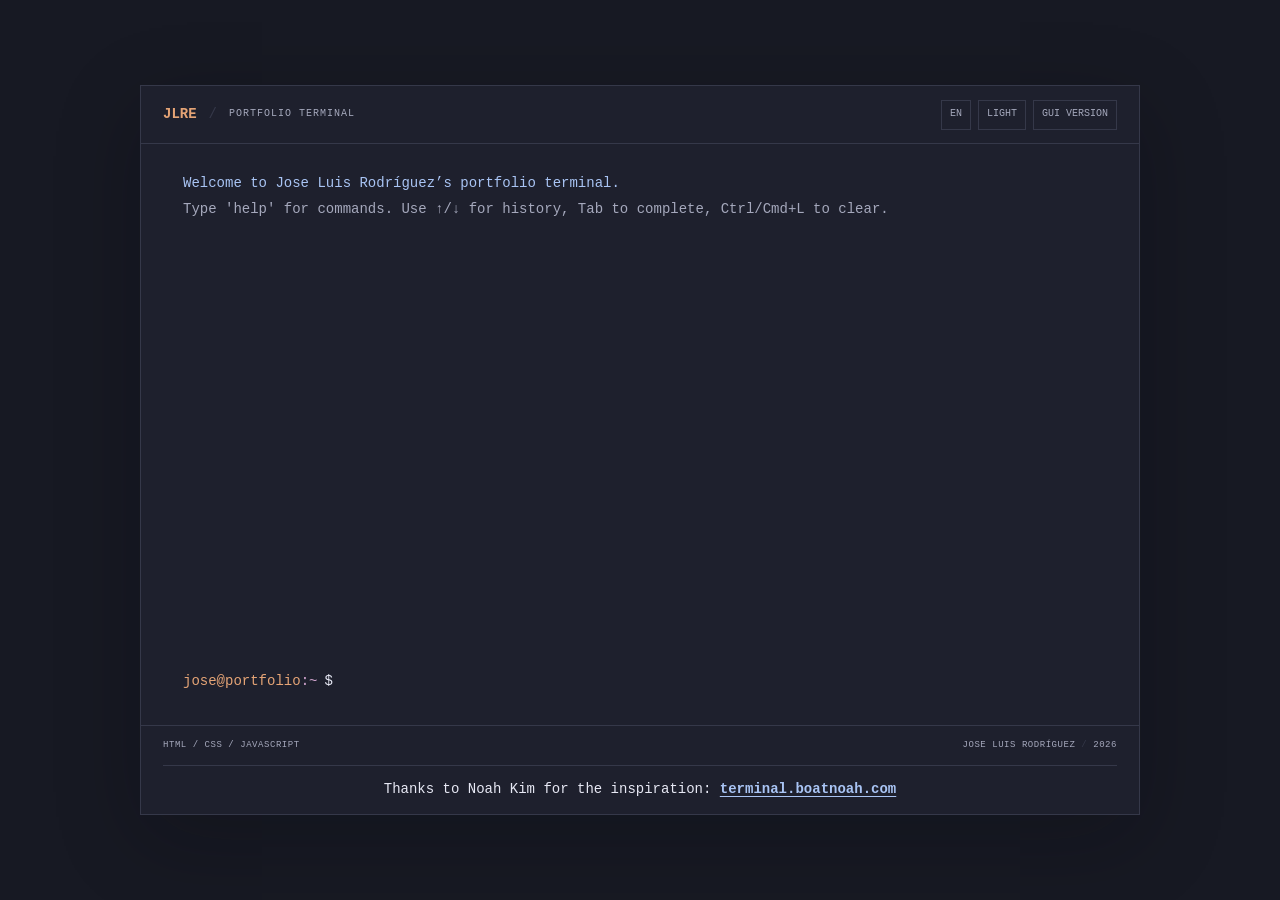
==== terminal/index.html @ 43791d07 "first commit" ====
<!doctype html>
<html lang="en" data-theme="dark">
<head>
  <meta charset="utf-8">
  <meta name="viewport" content="width=device-width, initial-scale=1">
  <meta name="description" content="Terminal version of Jose Luis Rodríguez's portfolio.">
  <meta name="theme-color" content="#171923">
  <title>JLRE — Terminal Portfolio</title>
  <link rel="stylesheet" href="terminal.css">
  <script src="terminal.js" defer></script>
</head>
<body>
  <main class="terminal-shell" aria-label="Interactive terminal portfolio">
    <header class="terminal-bar">
      <div class="terminal-brand"><span class="brand-mark">JLRE</span><span class="brand-divider">/</span><span class="terminal-label" data-i18n="bar">PORTFOLIO TERMINAL</span></div>
      <div class="terminal-controls">
        <button type="button" id="language-control" aria-label="Change language">EN</button>
        <button type="button" id="theme-control" aria-label="Change theme">LIGHT</button>
        <a href="../index.html" class="gui-link" data-i18n="gui">GUI VERSION <span aria-hidden="true">↗</span></a>
      </div>
    </header>

    <section class="terminal-screen" aria-label="Terminal session">
      <div id="terminal-output" class="terminal-output" aria-live="polite" aria-relevant="additions text"></div>
      <form id="terminal-form" class="terminal-form" autocomplete="off">
        <label class="prompt" for="terminal-input"><span class="prompt-user">jose@portfolio</span><span class="prompt-path">:~</span><span class="prompt-mark">$</span></label>
        <input id="terminal-input" name="command" type="text" spellcheck="false" autocapitalize="off" aria-label="Enter a portfolio command">
        <span class="input-cursor" aria-hidden="true"></span>
      </form>
      <p id="terminal-status" class="sr-only" aria-live="assertive"></p>
    </section>

    <footer class="terminal-footer">
      <span data-i18n="foot">HTML / CSS / JAVASCRIPT</span>
      <span>JOSE LUIS RODRÍGUEZ <span class="footer-separator">/</span> 2026</span>
      <span class="inspiration-note"><span data-i18n="inspiration">Thanks to Noah Kim for the inspiration:</span> <a href="https://terminal.boatnoah.com/" target="_blank" rel="noopener noreferrer">terminal.boatnoah.com</a></span>
    </footer>
  </main>
</body>
</html>
---- terminal/terminal.css ----
*{box-sizing:border-box}
:root{color-scheme:dark;--bg:#171923;--panel:#1e202d;--text:#e7e8f4;--muted:#a5a8bc;--line:#353849;--green:#a9c891;--blue:#a9c4f4;--orange:#e5a476;--pink:#d7a9d3;--selection:#b8c7ed;--selection-text:#171923}
:root[data-theme="light"]{color-scheme:light;--bg:#f0efe9;--panel:#f7f6f1;--text:#24252a;--muted:#626571;--line:#c9c9c4;--green:#496a35;--blue:#365d9d;--orange:#9a5129;--pink:#844c80;--selection:#404f72;--selection-text:#fff}
html{min-height:100%;background:var(--bg)}body{min-height:100vh;margin:0;padding:clamp(16px,5vw,68px);display:grid;place-items:center;background:var(--bg);color:var(--text);font-family:"SFMono-Regular",Consolas,"Liberation Mono",monospace;font-size:14px;line-height:1.65;transition:background .2s,color .2s}button,input{font:inherit}.terminal-shell{width:min(100%,1000px);min-height:min(730px,calc(100vh - 2 * clamp(16px,5vw,68px)));display:flex;flex-direction:column;background:var(--panel);border:1px solid var(--line);box-shadow:0 24px 80px #08090e3d}.terminal-bar{min-height:58px;padding:0 22px;border-bottom:1px solid var(--line);display:flex;align-items:center;justify-content:space-between;gap:15px}.terminal-brand,.terminal-controls{display:flex;align-items:center;gap:12px}.brand-mark{font-weight:700;color:var(--orange)}.brand-divider,.footer-separator{color:var(--line)}.terminal-label{font-size:10px;letter-spacing:.1em;color:var(--muted)}.terminal-controls{gap:7px}.terminal-controls button,.gui-link{min-height:30px;padding:4px 8px;border:1px solid var(--line);background:transparent;color:var(--muted);font-size:10px;text-decoration:none;cursor:pointer}.terminal-controls button:hover,.gui-link:hover{color:var(--text);border-color:var(--muted)}.gui-link{display:inline-flex;align-items:center;gap:7px}.terminal-screen{flex:1;padding:28px clamp(18px,4vw,42px);overflow:auto;min-height:390px}.terminal-output{white-space:pre-wrap;overflow-wrap:anywhere}.output-line{margin:0 0 3px}.welcome{color:var(--blue)}.prompt-line{color:var(--orange)}.hint{color:var(--muted)}.section-title{color:var(--pink);margin-top:15px}.entry{margin:0 0 12px}.entry-title{color:var(--green)}.entry-meta{color:var(--muted)}.entry-body{color:var(--text)}.entry-tags{color:var(--blue)}.project-entry{padding:8px 0 12px;border-bottom:1px dashed var(--line)}.project-entry:last-child{border-bottom:0}.terminal-output a{color:var(--blue);text-decoration:underline;text-underline-offset:3px}.terminal-output a:hover{color:var(--orange)}.terminal-form{display:flex;align-items:center;min-height:31px;margin-top:9px}.prompt{white-space:nowrap}.prompt-user{color:var(--orange)}.prompt-path{color:var(--pink)}.prompt-mark{color:var(--text);padding-left:7px;padding-right:8px}.terminal-form input{width:100%;min-width:20px;outline:none;border:0;padding:0;background:transparent;color:var(--text);caret-color:var(--green)}.input-cursor{width:9px;height:18px;flex:none;background:var(--selection);animation:blink 1.05s steps(2,start) infinite}.terminal-form:focus-within .input-cursor{display:none}.terminal-footer{min-height:45px;padding:0 22px;border-top:1px solid var(--line);display:flex;justify-content:space-between;align-items:center;gap:12px;color:var(--muted);font-size:9px;letter-spacing:.06em}.sr-only{position:absolute;width:1px;height:1px;padding:0;margin:-1px;overflow:hidden;clip:rect(0,0,0,0);white-space:nowrap;border:0}
@keyframes blink{to{visibility:hidden}}
@media(max-width:600px){body{padding:0}.terminal-shell{min-height:100vh;border-left:0;border-right:0;box-shadow:none}.terminal-bar{padding:10px 14px;flex-wrap:wrap}.terminal-brand{gap:8px}.terminal-label{font-size:9px}.terminal-controls{gap:5px}.terminal-controls button,.gui-link{font-size:9px;padding:4px 6px}.terminal-screen{padding:21px 15px;min-height:0}.terminal-footer{padding:10px 14px;flex-wrap:wrap;font-size:8px}.prompt{font-size:12px}.terminal-form input{font-size:16px}}
@media(prefers-reduced-motion:reduce){*,*:before,*:after{animation-duration:.01ms!important;animation-iteration-count:1!important;scroll-behavior:auto!important;transition:none!important}}
.terminal-shell{height:min(730px,calc(100vh - 2 * clamp(16px,5vw,68px)));min-height:390px}.terminal-screen{min-height:0;display:flex;flex-direction:column;overflow:hidden}.terminal-output{flex:1;min-height:0;overflow:auto}.project-preview{display:block;max-width:min(280px,100%);max-height:145px;margin:8px 0;object-fit:contain;object-position:left center;border:1px solid var(--line);background:#fff}
.terminal-form input{flex:1 1 0;width:0;min-width:0}
.terminal-footer{flex-wrap:wrap;padding-top:12px;padding-bottom:12px}.inspiration-note{flex-basis:100%;text-align:center;padding:12px 8px 2px;border-top:1px solid var(--line);color:var(--text);font-size:14px;line-height:1.6;letter-spacing:0}.terminal-footer a{color:var(--blue);font-weight:700;text-underline-offset:3px}.terminal-footer a:hover{color:var(--orange)}
@media(max-width:600px){.terminal-shell{height:100vh;min-height:100vh}.terminal-screen{min-height:0}}
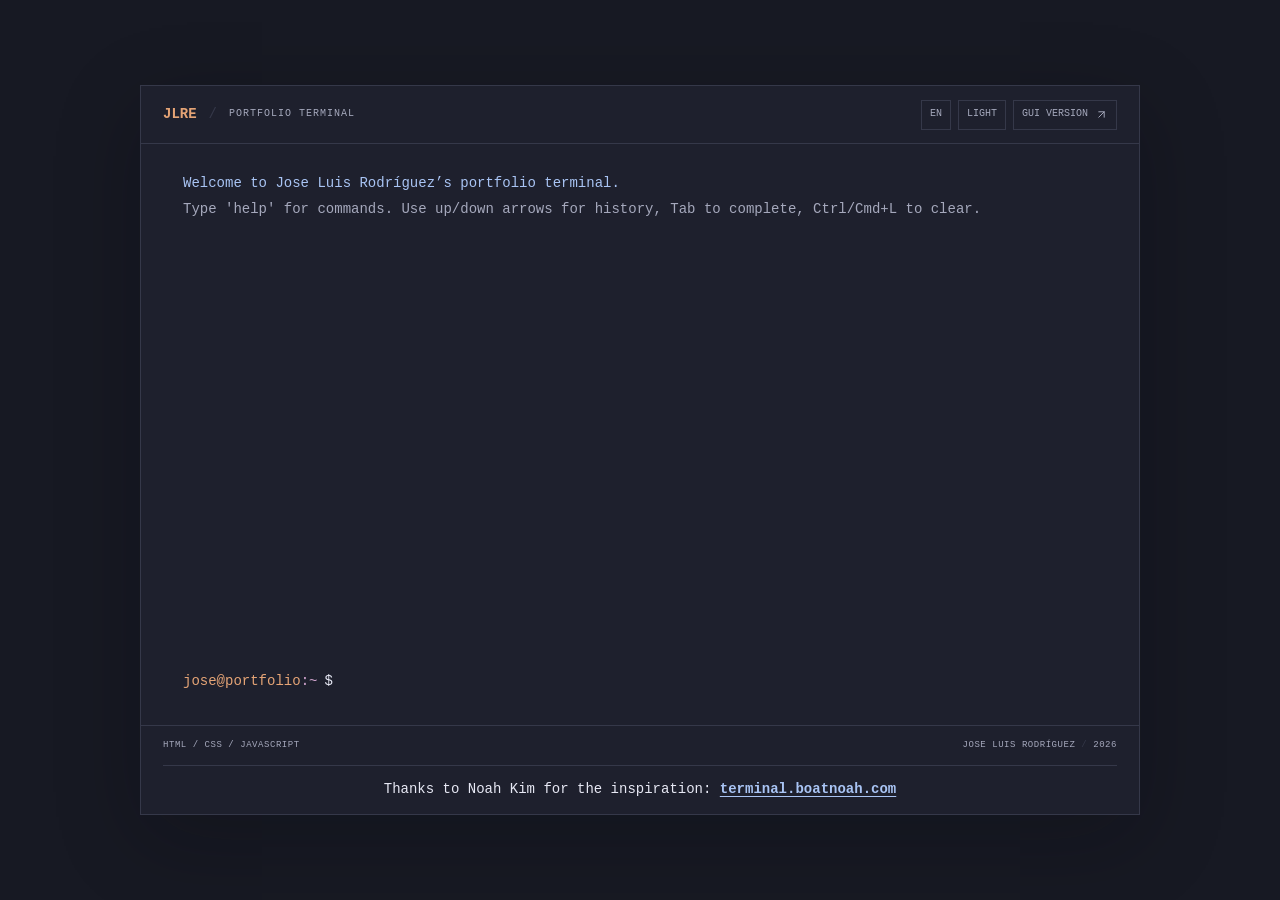
==== commit 2e7b71b9: "fixing Icons in mobile" ====
--- a/terminal/index.html
+++ b/terminal/index.html
@@ -16,7 +16,7 @@
       <div class="terminal-controls">
         <button type="button" id="language-control" aria-label="Change language">EN</button>
         <button type="button" id="theme-control" aria-label="Change theme">LIGHT</button>
-        <a href="../index.html" class="gui-link" data-i18n="gui">GUI VERSION <span aria-hidden="true">↗</span></a>
+        <a href="../index.html" class="gui-link"><span data-i18n="gui">GUI VERSION</span><span class="arrow-icon" aria-hidden="true"><svg viewBox="0 0 24 24"><path d="M7 7h10v10M7 17 17 7"/></svg></span></a>
       </div>
     </header>
 
--- a/terminal/terminal.css
+++ b/terminal/terminal.css
@@ -8,4 +8,5 @@
 .terminal-shell{height:min(730px,calc(100vh - 2 * clamp(16px,5vw,68px)));min-height:390px}.terminal-screen{min-height:0;display:flex;flex-direction:column;overflow:hidden}.terminal-output{flex:1;min-height:0;overflow:auto}.project-preview{display:block;max-width:min(280px,100%);max-height:145px;margin:8px 0;object-fit:contain;object-position:left center;border:1px solid var(--line);background:#fff}
 .terminal-form input{flex:1 1 0;width:0;min-width:0}
 .terminal-footer{flex-wrap:wrap;padding-top:12px;padding-bottom:12px}.inspiration-note{flex-basis:100%;text-align:center;padding:12px 8px 2px;border-top:1px solid var(--line);color:var(--text);font-size:14px;line-height:1.6;letter-spacing:0}.terminal-footer a{color:var(--blue);font-weight:700;text-underline-offset:3px}.terminal-footer a:hover{color:var(--orange)}
+.arrow-icon{display:inline-flex;width:13px;height:13px;flex:none;align-items:center;justify-content:center;vertical-align:-.14em}.arrow-icon svg{display:block;width:100%;height:100%;fill:none;stroke:currentColor;stroke-width:1.8;stroke-linecap:round;stroke-linejoin:round}
 @media(max-width:600px){.terminal-shell{height:100vh;min-height:100vh}.terminal-screen{min-height:0}}
